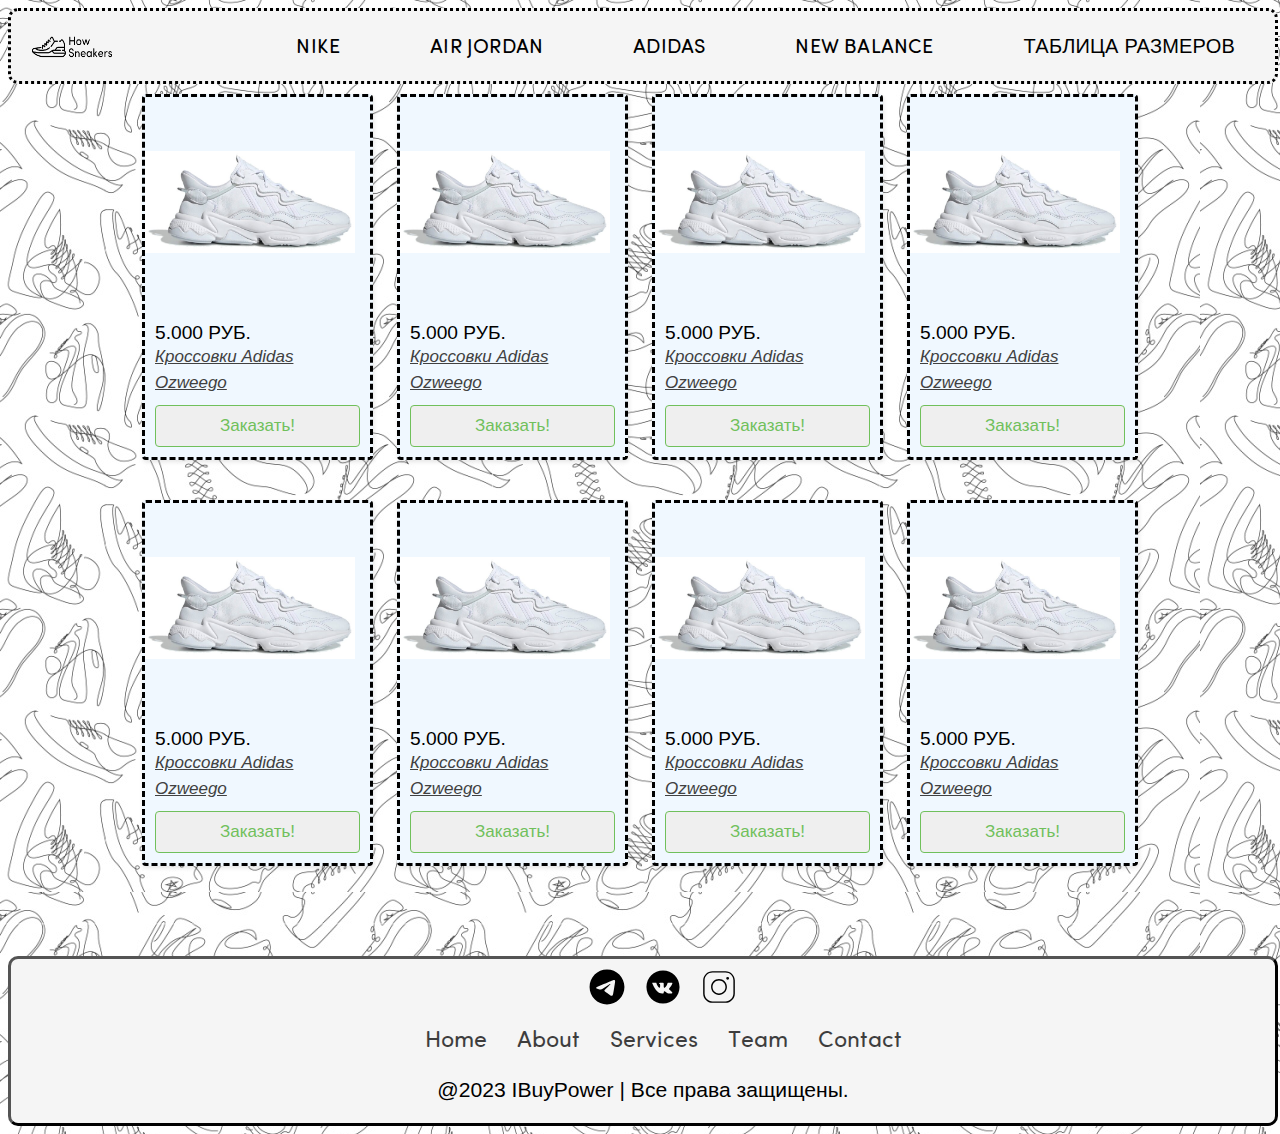
==== adidas.html @ 902a1495 "Web-технологии. ЛР №1" ====
<!DOCTYPE html>
<html>  
<link rel="stylesheet" href="./style/style.css">
<head>
    <meta charset="UTF-8" />
    <title>Adidas</title>
    <link rel="icon" href="./img/sneakers.png" type="image/x-icon"/>
</head>
<header>
    <div class="logo">
        <a name="topside" href="./index.html">
            <img src="img/2.png" width="50%" height="100%"/>
        </a>
    </div>
    <div class="menu">
        <ul>
            <li> <a href="./nike.html">Nike</a></li>
            <li> <a href="./air.html">Air Jordan</a></li>
            <li> <a href="./adidas.html">Adidas</a></li>
            <li> <a href="./newbal.html">New Balance</a></li>
            <li> <a href="./table.html">Таблица размеров</a></li>
        </ul>
    </div>
</header>
<body>
    <div class="cards">
        <div class="card">
            <div class="card_top">
                <a href="#" class="card_image">
                    <img src="./img/ozweego.jpg"
                    alt="Adidas Ozweego"
                 />
             </a>
             <!--Скидка на товар, если есть-->
              <div class="card_label"></div>
         </div>
         <div class="card_bottom">
             <!--Цена на товар-->
             <div class="card_price"> 5.000 РУБ.</div>
                <a href="#" class="card_title">
                    Кроссовки Adidas Ozweego
                </a>
                <button class="buy">Заказать!</button>
         </div>
     </div>
     <div class="card">
        <div class="card_top">
            <a href="#" class="card_image">
                <img src="./img/ozweego.jpg"
                alt="Adidas Ozweego"
             />
         </a>
         <!--Скидка на товар, если есть-->
          <div class="card_label"></div>
     </div>
     <div class="card_bottom">
         <!--Цена на товар-->
         <div class="card_price"> 5.000 РУБ.</div>
            <a href="#" class="card_title">
                Кроссовки Adidas Ozweego
            </a>
            <button class="buy">Заказать!</button>
     </div>
 </div>
 <div class="card">
    <div class="card_top">
        <a href="#" class="card_image">
            <img src="./img/ozweego.jpg"
            alt="Adidas Ozweego"
         />
     </a>
     <!--Скидка на товар, если есть-->
      <div class="card_label"></div>
 </div>
 <div class="card_bottom">
     <!--Цена на товар-->
     <div class="card_price"> 5.000 РУБ.</div>
        <a href="#" class="card_title">
            Кроссовки Adidas Ozweego
        </a>
        <button class="buy">Заказать!</button>
 </div>
</div>
<div class="card">
    <div class="card_top">
        <a href="#" class="card_image">
            <img src="./img/ozweego.jpg"
            alt="Adidas Ozweego"
         />
     </a>
     <!--Скидка на товар, если есть-->
      <div class="card_label"></div>
 </div>
 <div class="card_bottom">
     <!--Цена на товар-->
     <div class="card_price"> 5.000 РУБ.</div>
        <a href="#" class="card_title">
            Кроссовки Adidas Ozweego
        </a>
        <button class="buy">Заказать!</button>
 </div>
</div>
<div class="card">
    <div class="card_top">
        <a href="#" class="card_image">
            <img src="./img/ozweego.jpg"
            alt="Adidas Ozweego"
         />
     </a>
     <!--Скидка на товар, если есть-->
      <div class="card_label"></div>
 </div>
 <div class="card_bottom">
     <!--Цена на товар-->
     <div class="card_price"> 5.000 РУБ.</div>
        <a href="#" class="card_title">
            Кроссовки Adidas Ozweego
        </a>
        <button class="buy">Заказать!</button>
 </div>
</div>
<div class="card">
    <div class="card_top">
        <a href="#" class="card_image">
            <img src="./img/ozweego.jpg"
            alt="Adidas Ozweego"
         />
     </a>
     <!--Скидка на товар, если есть-->
      <div class="card_label"></div>
 </div>
 <div class="card_bottom">
     <!--Цена на товар-->
     <div class="card_price"> 5.000 РУБ.</div>
        <a href="#" class="card_title">
            Кроссовки Adidas Ozweego
        </a>
        <button class="buy">Заказать!</button>
 </div>
</div>
     <div class="card">
        <div class="card_top">
            <a href="#" class="card_image">
                <img src="./img/ozweego.jpg"
                alt="Adidas Ozweego"
             />
         </a>
         <!--Скидка на товар, если есть-->
          <div class="card_label"></div>
     </div>
     <div class="card_bottom">
         <!--Цена на товар-->
         <div class="card_price"> 5.000 РУБ.</div>
            <a href="#" class="card_title">
                Кроссовки Adidas Ozweego
            </a>
            <button class="buy">Заказать!</button>
     </div>
 </div>
 <div class="card">
    <div class="card_top">
        <a href="#" class="card_image">
            <img src="./img/ozweego.jpg"
            alt="Adidas Ozweego"
         />
     </a>
     <!--Скидка на товар, если есть-->
      <div class="card_label"></div>
 </div>
 <div class="card_bottom">
     <!--Цена на товар-->
     <div class="card_price"> 5.000 РУБ.</div>
        <a href="#" class="card_title">
            Кроссовки Adidas Ozweego
        </a>
        <button class="buy">Заказать!</button>
 </div>
</div>
    </div>
</body>
<footer>
    <div class="waves">
        <div class="wave" id="wave1"></div>
    </div>
    <ul class="social">
        <li><a href="https://web.telegram.org/k/" target="_blank"> <img src="./img/telegram.svg" width="36" height="36"></a></li>
        <li><a href="https://vk.com/how_sneakers" target="_blank"> <img src="./img/vk100.svg" width="36" height="36"></a></li>
        <li><a href="https://www.1tv.ru/news/2022-03-14/423466-v_rossii_zablokirovali_dostup_v_instagram"> <img src="./img/inst100.svg" width="36" height="36"></a></li>
        <!--https://icons8.ru/icons/set/vk-->
        <!--https://myrusakov.ru/css-simple-footer.html-->
    </ul>
    <ul class="footmenu">
        <li><a href="#topside">Home</a></li>
        <li><a href="#">About</a></li>
        <li><a href="#">Services</a></li>
        <li><a href="#">Team</a></li>
        <li><a href="./contact.html">Contact</a></li>
    </ul>
    <p> @2023 IBuyPower | Все права защищены.</p>
</footer>
</html>
---- style/style.css ----
/*Шрифт для хедера*/
@font-face {
    font-family: 'BoltRounded';
    font-style: normal;
    font-weight: normal;
    src: local("Bolt Rounded"),
    url(../fonts/Bolt\ Rounded.woff2),
    url(../fonts/Bolt\ Rounded.woff);
}

/*Подключение шрифтов: https://habr.com/ru/company/htmlacademy/blog/552388/*/

header {
    background-color: whitesmoke;
    height: 70px;
    max-height: 100px;
    border-radius: 10px;
    border-color: black;
    border-style: dotted;
    display: flex;
    justify-content: space-around;
    align-items: center;
    width: 100%;
    position: relative;
}


.menu
{
    font-size: 20px;
    font-family: 'BoltRounded';
    
}


/*https://bureau.ru/soviet/20200312/*/
/*https://tpverstak.ru/flex-cheatsheet/*/
.menu
{
    flex-grow: 0;
}

.menu ul 
{
    display: flex;
    flex-flow: row nowrap;
    margin: 0;
    padding: 0;
    list-style: none;
    font-size: 20px;
    line-height: 18px;
    white-space: nowrap; /*Запрет на перенос слов в Header*/
}

.menu li
{
    margin-right: 10px; /*Отступы между пунктами*/
}

.menu li:last-child
{
    margin-right: 0;
    font-family:'Franklin Gothic Medium', 'Arial Narrow', Arial, sans-serif;
}

.menu a
{
    color: #000;
    text-decoration: none;
}

.menu a,
.menu .active
{
    display: block;
    padding: 18px 40px;
    text-transform: uppercase;
    letter-spacing: .01em; /*Расстояние между буквами*/
}


.logo
{
    position: relative;
    margin-right: 1px;
    left: 0;
    display: flex;
}

body
{
    background-image: url(../img/background.jpg);
    background-repeat: repeat;
    word-wrap: break-word; /*Переносить слова*/
    font-size: 1.2em;
    font-family: 'Trebuchet MS', 'Lucida Sans Unicode', 'Lucida Grande', 'Lucida Sans', Arial, sans-serif;
}

footer
{
    position: relative; /*Относительное позицирование*/
    width: 100%; /*Размер блоков*/
    background: whitesmoke;
    display: flex;
    justify-content: center; /*В центре по горизонтали*/
    align-items: center; /*В центре по вертикали*/
    flex-direction: column;
    margin-top: 100px; /*Отступ сверху*/
    border:#000;
    border-radius: 10px;
    border-style: outset;
}


.social,
.footmenu
{
    position: relative;
    display: flex;
    justify-content: center;
    align-items: center;
    margin: 10px 0;
    flex-wrap: wrap; /*Разрешить перенос слов на новую строку*/

}

.social li,
.footmenu li
{
    list-style: none; /*Убираем черные маркеры*/
}

.social li a
{
    font-size: 2em; /*Размер иконок*/
    color: #fff;
    margin: 0 10px;
    display: flex;
    transition: 0.5s; /*Плавный переход*/
}

.footmenu li a
{
    font-size: 1.2em; /*Размер ссылок*/
    color:black;
    opacity: 0.75; /*Прозрачность*/
    margin: 0 15px;
    text-decoration: none;
    display: flex;
    font-family: "BoltRounded";
}

.footmenu li a:hover
{
    opacity: 1;
}

footer p
{
    color: black;
    text-align: center;
    margin-top: 15px;
    font-size: 1.1em;
    font-family:'Franklin Gothic Medium', 'Arial Narrow', Arial, sans-serif;
}

table
{
    border-collapse: collapse;
    line-height: 1.1;
    display: flex;
    position: relative;
    margin: 20px auto;
    justify-content: center;
}

h1
{
    justify-content: center;
    display: flex;
    position: relative;
    margin: 10px auto;
    font-family: 'Franklin Gothic Medium', 'Arial Narrow', Arial, sans-serif;
    color:blue;
}

#h11
{
    color:blueviolet;
}

h1:last-of-type
{
    color: palevioletred;
}

th, td
{
    padding: 10px;
    border: 1px solid black;
}

th
{

    background-color: antiquewhite;
}

td
{
    background-color: aquamarine;
}

/*https://codelab.pro/sozdaem-kartochki-tovarov-na-html-i-css/*/


.cards
{
    display: grid;
    grid-template-columns: repeat(auto-fill, 225px);
    width: 100%;
    max-width: 1080px;
    justify-content: center;
    justify-items: center;
    column-gap: 30px;
    row-gap: 40px;
    margin: 0 auto;
} 

.card 
{
    top: 10px;
    background-color: aliceblue;
    width: 225px;
    min-height: 350px;
    box-shadow: 1px 2px 4px rgba(0, 0, 0, 0.1);
    display: flex;
    flex-direction: column;
    border-radius: 4px;
    transition: 0.2s;
    position: relative;
    border-style: dashed;
}

.card_image
{
    position: relative;
    left: 0;
    top: 0;
}

.card_image > img
{
    width: 210px;
    height: 210px;
    object-fit: contain; /*Встраиваем картинку в контейнер*/
    transition: 0.2s;
}

.card_image:hover > img
{
    transform: scale(1.2);
}

.card_bottom
{
    display: flex;
    flex-direction: column;
    flex: 1 0 auto; /*Занимаем всю оставшуюся высоту*/
    padding: 10px;
}

.card_title
{
    display: block;
    margin-bottom: 10px;
    font-weight: 400;
    font-size: 17px;
    font-style: italic;
    font-family: 'Trebuchet MS', 'Lucida Sans Unicode', 'Lucida Grande', 'Lucida Sans', Arial, sans-serif;

    line-height: 150%;
    color: #414141;
}

.card_title:hover
{
    color: #ff6633;
}


.buy
{
    display: block;
    width: 100%;
    font-weight: 400;
    font-size: 17px;
    color: #70c05b;
    padding: 10px;
    text-align: center;
    border: 1px solid #70c05b;
    border-radius: 4px;
    cursor: pointer;
    margin-top: auto;
    transition: 0.2s;
}

.buy:hover
{
    transform: scale(1.05);
}


/*CONTACT*/

form
{
    background-color: aliceblue;
    width: 70%;
    margin: 50px auto;
    padding: 10px;
    margin-bottom: 10px;
}

button
{
    font-family: 'Trebuchet MS', 'Lucida Sans Unicode', 'Lucida Grande', 'Lucida Sans', Arial, sans-serif;
    margin: auto;
    display: flex;
    padding: 3px;
}

input
{
    margin-bottom: 10px;
}

textarea
{
    width: 100%;
    margin-top: 20px;
}

.main
{
    width: 700px;
    min-height: 700px;
    background-color: aliceblue;
    display: flex;
    position: relative;
    justify-content: center;
    margin-left: auto;
    margin-right: auto;
    border: black;
    border-style: outset;
    border-radius: 5px;
}

video
{
    display: flex;
    justify-content: space-evenly;
    position: relative;
    top: 100px;
    margin-top: auto;
}

.greet
{   
    position: absolute;
    display: flex;
    margin: auto;
    justify-content: center;
    font-size: 26px;
    font-style: italic;
}

.text
{
    position: absolute;
    display: flex;
    margin: 50px 5px ;
    justify-content: center;
    text-align: justify;
    flex-wrap: wrap;
}
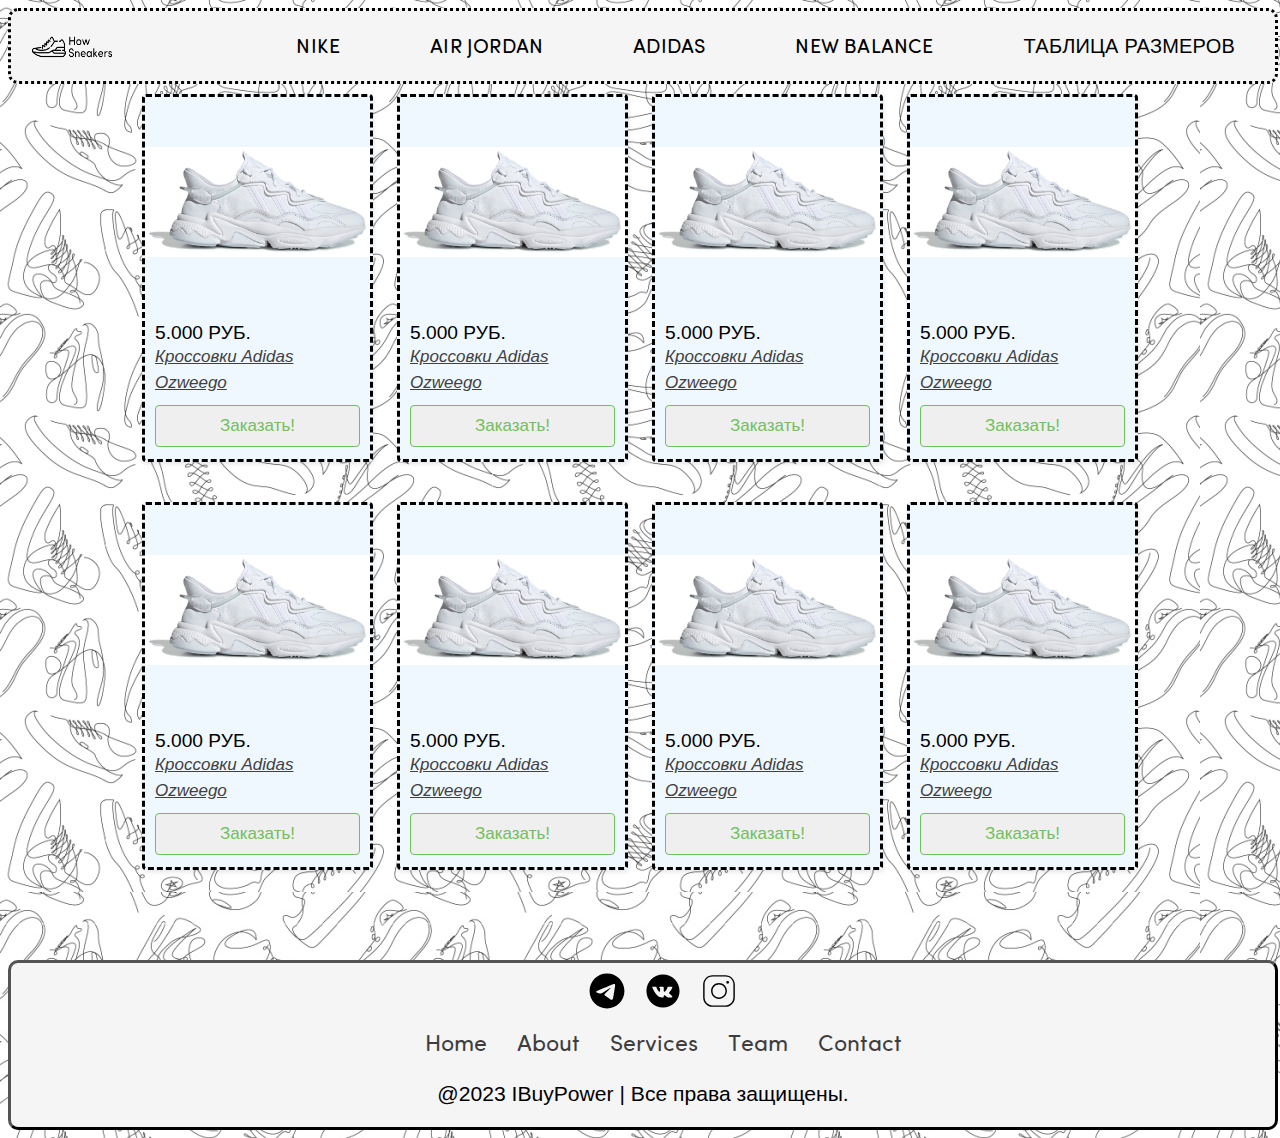
==== commit 38e07476: "Полностью всё исправлено" ====
--- a/adidas.html
+++ b/adidas.html
@@ -1,11 +1,12 @@
 <!DOCTYPE html>
 <html>  
-<link rel="stylesheet" href="./style/style.css">
 <head>
     <meta charset="UTF-8" />
     <title>Adidas</title>
     <link rel="icon" href="./img/sneakers.png" type="image/x-icon"/>
+    <link rel="stylesheet" href="./style/style.css" type="text/css">
 </head>
+<body>
 <header>
     <div class="logo">
         <a name="topside" href="./index.html">
@@ -22,7 +23,7 @@
         </ul>
     </div>
 </header>
-<body>
+
     <div class="cards">
         <div class="card">
             <div class="card_top">
@@ -176,8 +177,7 @@
         <button class="buy">Заказать!</button>
  </div>
 </div>
-    </div>
-</body>
+</div>
 <footer>
     <div class="waves">
         <div class="wave" id="wave1"></div>
@@ -198,4 +198,5 @@
     </ul>
     <p> @2023 IBuyPower | Все права защищены.</p>
 </footer>
+</body>
 </html>--- a/style/style.css
+++ b/style/style.css
@@ -251,7 +251,7 @@
 
 .card_image > img
 {
-    width: 210px;
+    width: 100%;
     height: 210px;
     object-fit: contain; /*Встраиваем картинку в контейнер*/
     transition: 0.2s;
@@ -302,6 +302,7 @@
     border-radius: 4px;
     cursor: pointer;
     margin-top: auto;
+    margin-bottom: 2px;
     transition: 0.2s;
 }
 
@@ -322,12 +323,20 @@
     margin-bottom: 10px;
 }
 
+form input
+{
+    border: 2px solid black;
+    margin-left: 10px;
+    margin-top: 10px; /*Тут можно менять расстояние между инпутами и лейблами*/
+}
+
+
 button
 {
     font-family: 'Trebuchet MS', 'Lucida Sans Unicode', 'Lucida Grande', 'Lucida Sans', Arial, sans-serif;
     margin: auto;
     display: flex;
-    padding: 3px;
+    padding: 5px;
 }
 
 input
@@ -339,6 +348,18 @@
 {
     width: 100%;
     margin-top: 20px;
+}
+
+label
+{
+    margin-bottom: 10px;
+}
+
+.textfield
+{
+    padding: 20px;
+    display: flex;
+    flex-direction: column;
 }
 
 .main
